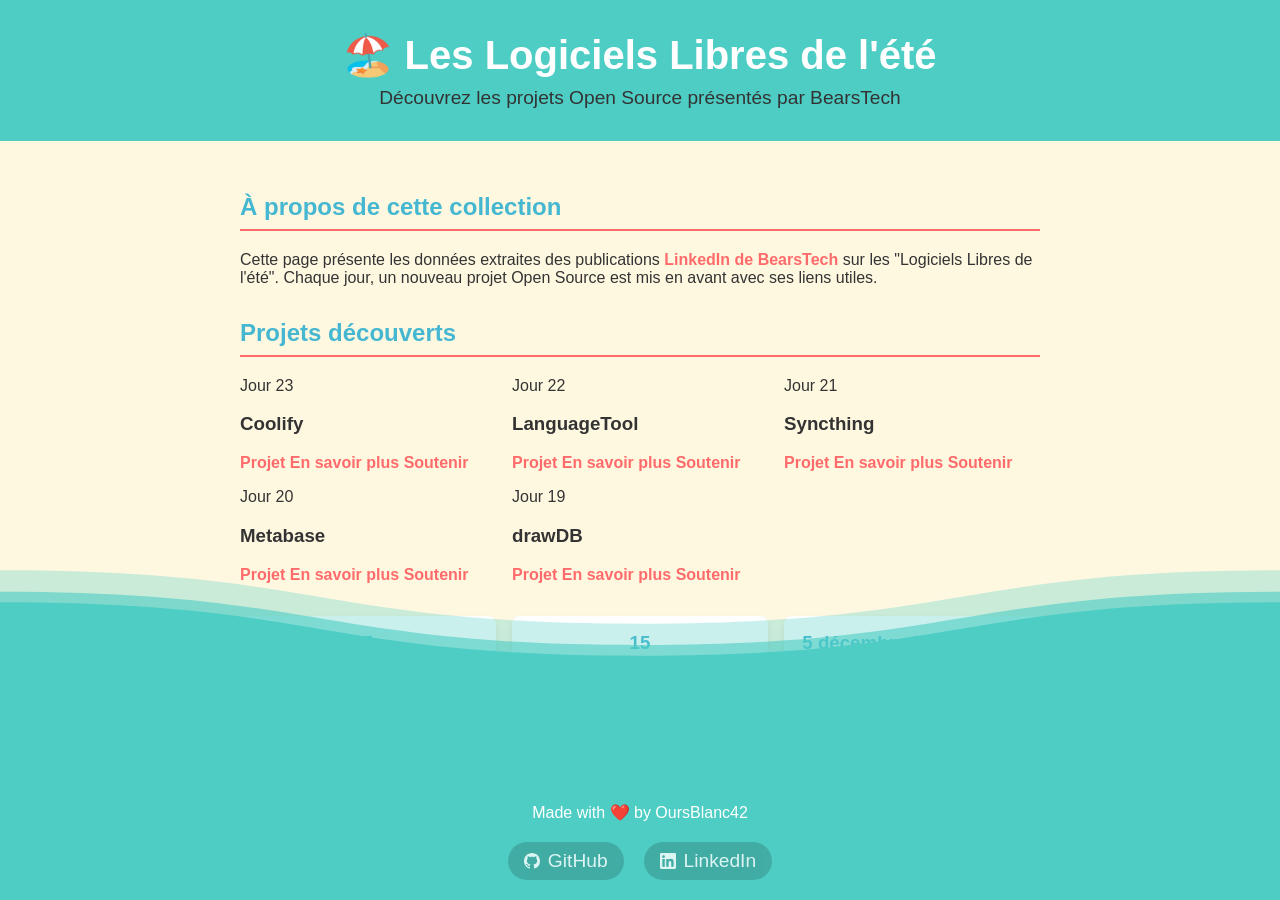
==== web/index.html @ 1a84eaba "Credits to bxbqoG who made the wave footer" ====
<!DOCTYPE html>
<html lang="fr">
<head>
    <meta charset="UTF-8">
    <meta name="viewport" content="width=device-width, initial-scale=1.0">
    <title>🏖️ Les Logiciels Libres de l'été</title>
    <link rel="stylesheet" href="style.css">
</head>
<body>
    <header>
        <div>
            <h1>🏖️ Les Logiciels Libres de l'été</h1>
            <p>Découvrez les projets Open Source présentés par BearsTech</p>
        </div>
    </header>
    <main>
        <div>
            <section>
                <h2>À propos de cette collection</h2>
                <p>Cette page présente les données extraites des publications <a href="https://www.linkedin.com/company/bearstech" target="_blank">LinkedIn de BearsTech</a> sur les "Logiciels Libres de l'été". Chaque jour, un nouveau projet Open Source est mis en avant avec ses liens utiles.</p>
            </section>
            <section>
                <h2>Projets découverts</h2>
                <div id="projectsGrid">
                    <!-- Les projets seront chargés dynamiquement ici -->
                </div>
            </section>
            <section>
                <div class="stats-grid">
                    <div class="stat-card">
                        <h3 id="totalProjects">0</h3>
                        <p>Projets découverts</p>
                    </div>
                    <div class="stat-card">
                        <h3 id="totalLinks">0</h3>
                        <p>Liens collectés</p>
                    </div>
                    <div class="stat-card">
                        <h3 id="lastUpdate">N/A</h3>
                        <p>Dernière mise à jour</p>
                    </div>
                </div>
            </section>
        </div>
    </main>
    <footer>
        <svg viewBox="0 0 120 28">
            <defs> 
                <path id="wave" d="M 0,10 C 30,10 30,15 60,15 90,15 90,10 120,10 150,10 150,15 180,15 210,15 210,10 240,10 v 28 h -240 z" />
            </defs> 

            <use id="wave3" class="wave" xlink:href="#wave" x="0" y="-2" ></use> 
            <use id="wave2" class="wave" xlink:href="#wave" x="0" y="0" ></use>
            <use id="wave1" class="wave" xlink:href="#wave" x="0" y="1" />
        </svg>

        <div class="footer-content">
                                    <p>Made with ❤️ by OursBlanc42</p>

            <ul class="menu">
                <li class="menu__item">
                    <a class="menu__link" href="https://github.com/OursBlanc42" target="_blank">
                        <svg width="16" height="16" viewBox="0 0 24 24" fill="currentColor">
                            <path d="M12 0C5.37 0 0 5.37 0 12c0 5.31 3.435 9.795 8.205 11.385.6.105.825-.255.825-.57 0-.285-.015-1.23-.015-2.235-3.015.555-3.795-.735-4.035-1.41-.135-.345-.72-1.41-1.23-1.695-.42-.225-1.02-.78-.015-.795.945-.015 1.62.87 1.845 1.23 1.08 1.815 2.805 1.305 3.495.99.105-.78.42-1.305.765-1.605-2.67-.3-5.46-1.335-5.46-5.925 0-1.305.465-2.385 1.23-3.225-.12-.3-.54-1.53.12-3.18 0 0 1.005-.315 3.3 1.23.96-.27 1.98-.405 3-.405s2.04.135 3 .405c2.295-1.56 3.3-1.23 3.3-1.23.66 1.65.24 2.88.12 3.18.765.84 1.23 1.905 1.23 3.225 0 4.605-2.805 5.625-5.475 5.925.435.375.81 1.095.81 2.22 0 1.605-.015 2.895-.015 3.3 0 .315.225.69.825.57A12.02 12.02 0 0024 12c0-6.63-5.37-12-12-12z"/>
                        </svg>
                        GitHub

                    </a>
                </li>
                <li class="menu__item">
                    <a class="menu__link" href="https://www.linkedin.com/in/simon-r%C3%A9gnier-2829247b/" target="_blank">
                        <svg width="16" height="16" viewBox="0 0 24 24" fill="currentColor">
                            <path d="M20.447 20.452h-3.554v-5.569c0-1.328-.027-3.037-1.852-3.037-1.853 0-2.136 1.445-2.136 2.939v5.667H9.351V9h3.414v1.561h.046c.477-.9 1.637-1.85 3.37-1.85 3.601 0 4.267 2.37 4.267 5.455v6.286zM5.337 7.433c-1.144 0-2.063-.926-2.063-2.065 0-1.138.92-2.063 2.063-2.063 1.14 0 2.064.925 2.064 2.063 0 1.139-.925 2.065-2.064 2.065zm1.782 13.019H3.555V9h3.564v11.452zM22.225 0H1.771C.792 0 0 .774 0 1.729v20.542C0 23.227.792 24 1.771 24h20.451C23.2 24 24 23.227 24 22.271V1.729C24 .774 23.2 0 22.222 0h.003z"/>
                        </svg>
                        LinkedIn

                    </a>
                </li>
            </ul>
        </div>
    </footer>
    <script src="script.js"></script>
</body>
</html>
---- web/style.css ----
:root {
    --primary-color: #ff6b6b;
    --secondary-color: #45b7d1;
    --tertiary-color: #4ecdc4;
    --background-color: #fff8e1;
    --text-color: #333;
}

body {
    font-family: 'Arial', sans-serif;
    margin: 0;
    padding: 0;
    background-color: var(--background-color);
    color: var(--text-color);
    overflow-x: hidden;
}

header {
    background-color: var(--tertiary-color);
    padding: 2rem 0;
    text-align: center;
}

header div {
    max-width: 800px;
    margin: 0 auto;
}

header h1 {
    margin: 0;
    font-size: 2.5rem;
    color: white;
}

header p {
    margin: 0.5rem 0 0 0;
    font-size: 1.2rem;
}

main {
    padding: 2rem 0;
    max-width: 800px;
    margin: 0 auto;
    min-height: 60vh;
    padding-bottom: 8rem;
}

section {
    margin-bottom: 2rem;
}

section h2 {
    color: var(--secondary-color);
    border-bottom: 2px solid var(--primary-color);
    padding-bottom: 0.5rem;
}

a {
    color: var(--primary-color);
    text-decoration: none;
    font-weight: bold;
}

a:hover {
    text-decoration: underline;
}

#projectsGrid {
    display: grid;
    grid-template-columns: repeat(auto-fill, minmax(200px, 1fr));
    gap: 1rem;
}

.stats-grid {
    display: grid;
    grid-template-columns: repeat(3, 1fr);
    gap: 1rem;
    margin-top: 1rem;
}

.stat-card {
    background-color: white;
    border-radius: 8px;
    padding: 1rem;
    box-shadow: 0 4px 6px rgba(0, 0, 0, 0.1);
    text-align: center;
}

.stat-card h3 {
    margin-top: 0;
    color: var(--secondary-color);
}

/* Footer avec SVG animé */
footer {
    width: 100vw;
    position: fixed;
    bottom: 0px;
    margin-left: calc(50% - 50vw);
}

footer svg {
    width: 100%;
    height: auto;
}

.footer-content {
    background-color: var(--tertiary-color);
    margin: -5px 0px 0px 0px;
    padding: 20px;
    color: #fff;
    text-align: center;
}

.footer-content p {
    margin: 0 0 20px 0;
    font-size: 1rem;
    font-weight: 300;
}

.menu {
    display: flex;
    justify-content: center;
    align-items: center;
    flex-wrap: wrap;
    list-style: none;
    padding: 0;
    margin: 0;
}

.menu__item {
    margin: 0 10px;
}

.menu__link {
    font-size: 1.2rem;
    color: #fff;
    display: inline-flex;
    align-items: center;
    gap: 0.5rem;
    transition: 0.5s;
    text-decoration: none;
    opacity: 0.8;
    font-weight: 300;
    padding: 0.5rem 1rem;
    border-radius: 25px;
    background: rgba(0, 0, 0, 0.2);
}

.menu__link:hover {
    opacity: 1;
    background: rgba(255, 255, 255, 0.2);
}

.menu__link svg {
    width: 16px;
    height: 16px;
}

/* Animations SVG */
.arrow {
    stroke-width: 0.3px;
    stroke: yellow;
}

.topball {
    animation: ball 1.5s ease-in-out;
    animation-iteration-count: infinite;
    animation-direction: alternate;
    animation-delay: 0.3s;
    cursor: pointer;
}

.wave {
    animation: wave 3s linear;
    animation-iteration-count: infinite;
    fill: var(--tertiary-color);
}

.drop {
    fill: transparent;
    animation: drop 5s ease infinite normal;
    stroke: var(--tertiary-color);
    stroke-width: 0.5;
    opacity: 0.6; 
    transform: translateY(80%);
}

.drop1 {
    transform-origin: 20px 3px;
}

.drop2 {
    animation-delay: 3s;
    animation-duration: 3s;
    transform-origin: 25px 3px;
}

.drop3 {
    animation-delay: -2s;
    animation-duration: 3.4s;
    transform-origin: 16px 3px;
}

.gooeff {
    filter: url(#goo);
}

#wave2 {
    animation-duration: 5s;
    animation-direction: reverse;
    opacity: 0.6;
}

#wave3 {
    animation-duration: 7s;
    opacity: 0.3;
}

@keyframes drop {
    0% {
        transform: translateY(80%); 
        opacity: 0.6; 
    }
    80% {
        transform: translateY(80%); 
        opacity: 0.6; 
    }
    90% { 
        transform: translateY(10%); 
        opacity: 0.6; 
    }
    100% { 
        transform: translateY(0%) scale(1.5);  
        stroke-width: 0.2;
        opacity: 0; 
    }
}

@keyframes wave {
    to {
        transform: translateX(-100%);
    }
}

@keyframes ball {
    to {
        transform: translateY(20%);
    }
}

/* Responsive pour le footer */
@media (max-width: 768px) {
    .footer-content {
        padding: 15px;
    }
    
    .menu {
        flex-direction: column;
        gap: 10px;
    }

    .menu__item {
        margin: 5px 0;
    }

    .menu__link {
        font-size: 1rem;
        padding: 0.75rem 1.5rem;
    }
    
    main {
        padding-bottom: 10rem;
    }
}
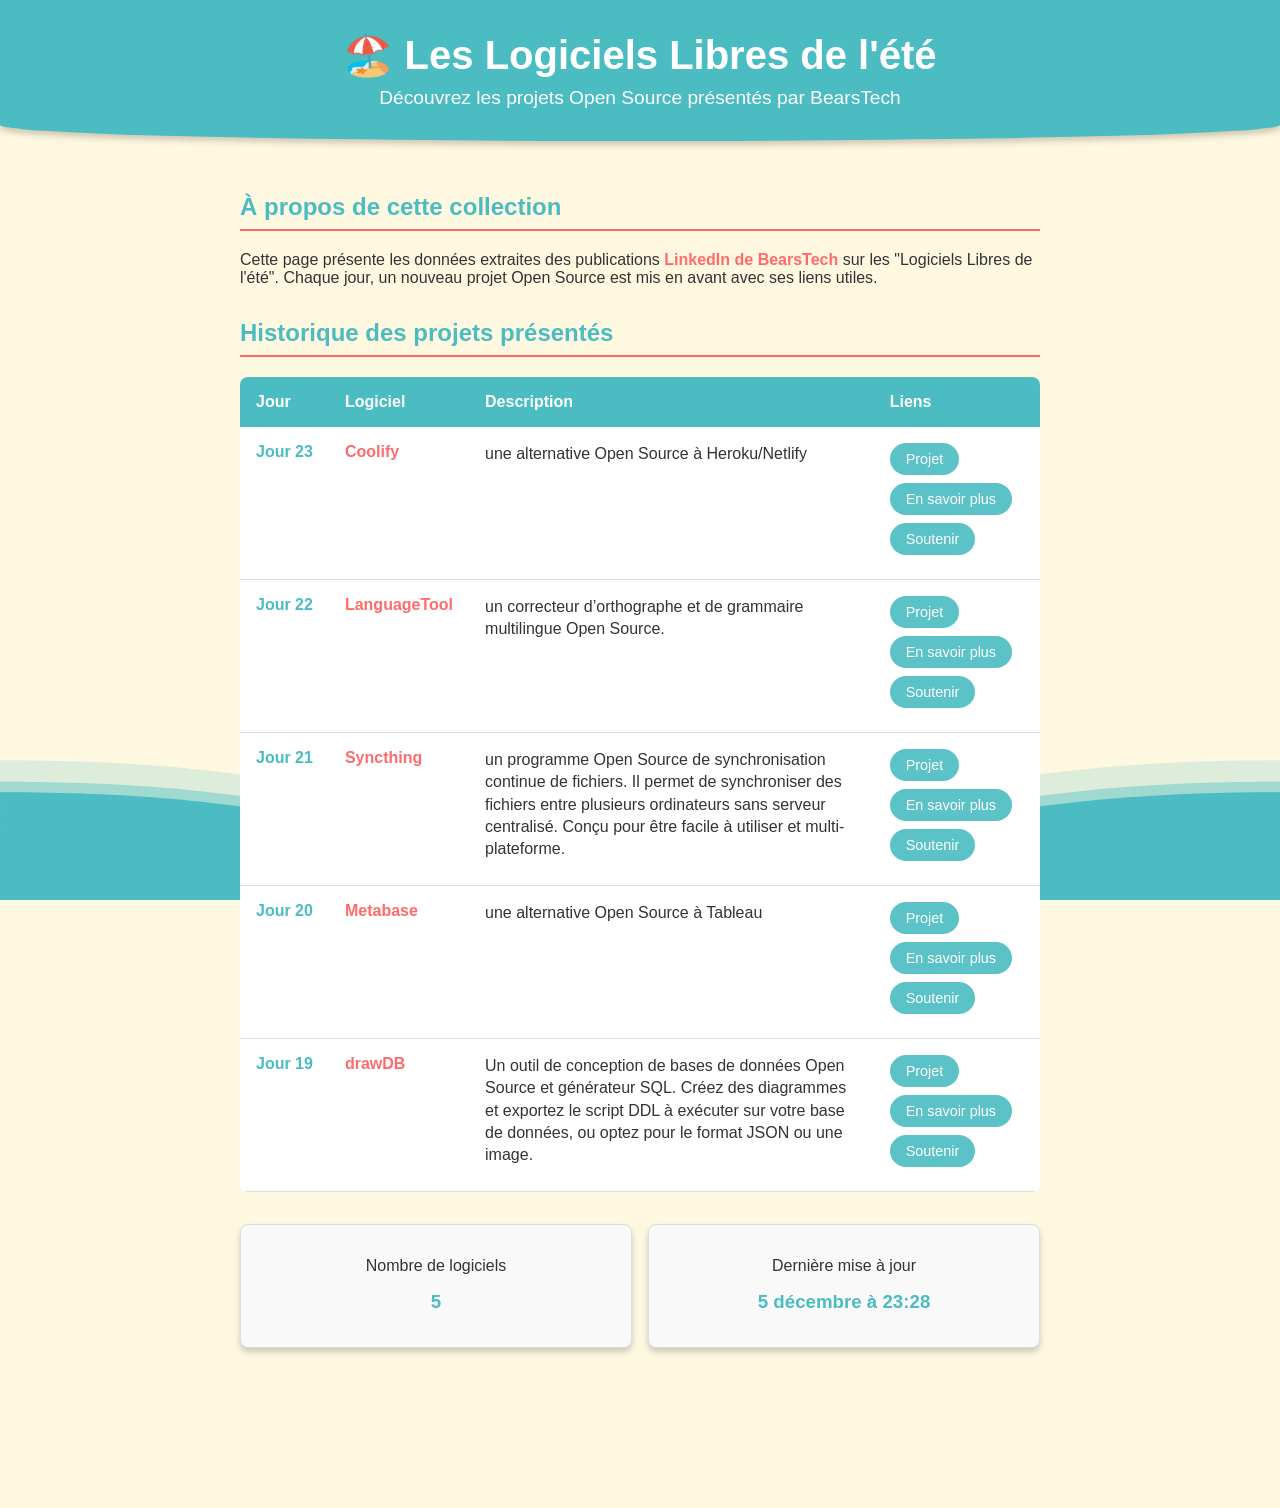
==== commit 52e4f952: "UI revamp: project table, improved stats, new header/footer style, simplified JS" ====
--- a/web/index.html
+++ b/web/index.html
@@ -20,34 +20,44 @@
                 <p>Cette page présente les données extraites des publications <a href="https://www.linkedin.com/company/bearstech" target="_blank">LinkedIn de BearsTech</a> sur les "Logiciels Libres de l'été". Chaque jour, un nouveau projet Open Source est mis en avant avec ses liens utiles.</p>
             </section>
             <section>
-                <h2>Projets découverts</h2>
-                <div id="projectsGrid">
-                    <!-- Les projets seront chargés dynamiquement ici -->
+                <h2>Historique des projets présentés</h2>
+                <div class="table-container">
+                    <table class="projects-table">
+                        <thead>
+                            <tr>
+                                <th>Jour</th>
+                                <th>Logiciel</th>
+                                <th>Description</th>
+                                <th>Liens</th>
+                            </tr>
+                        </thead>
+                        <tbody id="projectsGrid">
+                            <!-- Les projets seront chargés dynamiquement ici -->
+                        </tbody>
+                    </table>
                 </div>
             </section>
             <section>
                 <div class="stats-grid">
                     <div class="stat-card">
+                        <p>Nombre de logiciels</p>
                         <h3 id="totalProjects">0</h3>
-                        <p>Projets découverts</p>
+
                     </div>
                     <div class="stat-card">
-                        <h3 id="totalLinks">0</h3>
-                        <p>Liens collectés</p>
-                    </div>
-                    <div class="stat-card">
+                        <p>Dernière mise à jour</p>
                         <h3 id="lastUpdate">N/A</h3>
-                        <p>Dernière mise à jour</p>
+
                     </div>
                 </div>
             </section>
         </div>
     </main>
     <footer>
-        <svg viewBox="0 0 120 28">
-            <defs> 
+        <svg viewBox="0 0 120 16">
+            <defs>
                 <path id="wave" d="M 0,10 C 30,10 30,15 60,15 90,15 90,10 120,10 150,10 150,15 180,15 210,15 210,10 240,10 v 28 h -240 z" />
-            </defs> 
+            </defs>
 
             <use id="wave3" class="wave" xlink:href="#wave" x="0" y="-2" ></use> 
             <use id="wave2" class="wave" xlink:href="#wave" x="0" y="0" ></use>
@@ -55,28 +65,7 @@
         </svg>
 
         <div class="footer-content">
-                                    <p>Made with ❤️ by OursBlanc42</p>
-
-            <ul class="menu">
-                <li class="menu__item">
-                    <a class="menu__link" href="https://github.com/OursBlanc42" target="_blank">
-                        <svg width="16" height="16" viewBox="0 0 24 24" fill="currentColor">
-                            <path d="M12 0C5.37 0 0 5.37 0 12c0 5.31 3.435 9.795 8.205 11.385.6.105.825-.255.825-.57 0-.285-.015-1.23-.015-2.235-3.015.555-3.795-.735-4.035-1.41-.135-.345-.72-1.41-1.23-1.695-.42-.225-1.02-.78-.015-.795.945-.015 1.62.87 1.845 1.23 1.08 1.815 2.805 1.305 3.495.99.105-.78.42-1.305.765-1.605-2.67-.3-5.46-1.335-5.46-5.925 0-1.305.465-2.385 1.23-3.225-.12-.3-.54-1.53.12-3.18 0 0 1.005-.315 3.3 1.23.96-.27 1.98-.405 3-.405s2.04.135 3 .405c2.295-1.56 3.3-1.23 3.3-1.23.66 1.65.24 2.88.12 3.18.765.84 1.23 1.905 1.23 3.225 0 4.605-2.805 5.625-5.475 5.925.435.375.81 1.095.81 2.22 0 1.605-.015 2.895-.015 3.3 0 .315.225.69.825.57A12.02 12.02 0 0024 12c0-6.63-5.37-12-12-12z"/>
-                        </svg>
-                        GitHub
-
-                    </a>
-                </li>
-                <li class="menu__item">
-                    <a class="menu__link" href="https://www.linkedin.com/in/simon-r%C3%A9gnier-2829247b/" target="_blank">
-                        <svg width="16" height="16" viewBox="0 0 24 24" fill="currentColor">
-                            <path d="M20.447 20.452h-3.554v-5.569c0-1.328-.027-3.037-1.852-3.037-1.853 0-2.136 1.445-2.136 2.939v5.667H9.351V9h3.414v1.561h.046c.477-.9 1.637-1.85 3.37-1.85 3.601 0 4.267 2.37 4.267 5.455v6.286zM5.337 7.433c-1.144 0-2.063-.926-2.063-2.065 0-1.138.92-2.063 2.063-2.063 1.14 0 2.064.925 2.064 2.063 0 1.139-.925 2.065-2.064 2.065zm1.782 13.019H3.555V9h3.564v11.452zM22.225 0H1.771C.792 0 0 .774 0 1.729v20.542C0 23.227.792 24 1.771 24h20.451C23.2 24 24 23.227 24 22.271V1.729C24 .774 23.2 0 22.222 0h.003z"/>
-                        </svg>
-                        LinkedIn
-
-                    </a>
-                </li>
-            </ul>
+            <p>Made with ❤️ by <a href="https://github.com/OursBlanc42">OursBlanc</a></p>
         </div>
     </footer>
     <script src="script.js"></script>
--- a/web/style.css
+++ b/web/style.css
@@ -1,9 +1,11 @@
 :root {
     --primary-color: #ff6b6b;
-    --secondary-color: #45b7d1;
-    --tertiary-color: #4ecdc4;
+    --secondary-color: rgb(74, 188, 194);
     --background-color: #fff8e1;
     --text-color: #333;
+    --card-background-color: #f9f9f9;
+    --card-border-color: #ddd;
+    --light-color: #fff;
 }
 
 body {
@@ -16,24 +18,32 @@
 }
 
 header {
-    background-color: var(--tertiary-color);
-    padding: 2rem 0;
+    background-color: var(--secondary-color);
+    padding: 2rem 0 0 0;
     text-align: center;
-}
+    position: relative;
+    box-shadow: 0 4px 6px rgba(0, 0, 0, 0.2);
+    border-radius: 0 0 1000px 1000px / 0 0 25px 25px;
+}
+
 
 header div {
     max-width: 800px;
     margin: 0 auto;
+    padding-bottom: 2rem;
+    position: relative;
+    z-index: 3;
 }
 
 header h1 {
     margin: 0;
     font-size: 2.5rem;
-    color: white;
+    color: var(--light-color);
 }
 
 header p {
     margin: 0.5rem 0 0 0;
+      color: var(--light-color);
     font-size: 1.2rem;
 }
 
@@ -42,7 +52,9 @@
     max-width: 800px;
     margin: 0 auto;
     min-height: 60vh;
-    padding-bottom: 8rem;
+    padding-bottom: 5rem;
+    position: relative;
+    z-index: 10;
 }
 
 section {
@@ -65,24 +77,85 @@
     text-decoration: underline;
 }
 
-#projectsGrid {
-    display: grid;
-    grid-template-columns: repeat(auto-fill, minmax(200px, 1fr));
-    gap: 1rem;
-}
+.table-container {
+    overflow-x: auto;
+    margin-bottom: 2rem;
+}
+
+.projects-table {
+    width: 100%;
+    border-collapse: collapse;
+    background-color: var(--light-color);
+    border-radius: 8px;
+    overflow: hidden;
+}
+
+.projects-table th {
+    background-color: var(--secondary-color);
+    color: var(--light-color);
+    padding: 1rem;
+    text-align: left;
+    font-weight: bold;
+}
+
+.projects-table td {
+    padding: 1rem;
+    border-bottom: 1px solid var(--card-border-color);
+    vertical-align: top;
+}
+
+.day-cell {
+    font-weight: bold;
+    color: var(--secondary-color);
+    white-space: nowrap;
+}
+
+.title-cell {
+    font-weight: bold;
+    color: var(--primary-color);
+}
+
+.description-cell {
+    line-height: 1.4;
+}
+
+/* Utilisation du même style que les liens du footer */
+.links-cell a {
+    display: inline-block;
+    margin-right: 0.5rem;
+    margin-bottom: 0.5rem;
+    padding: 0.5rem 1rem;
+    color: var(--light-color);
+    text-decoration: none;
+    border-radius: 25px;
+    background-color: var(--secondary-color);
+    font-size: 0.9rem;
+    font-weight: 300;
+    transition: 0.3s ease;
+    opacity: 0.9;
+}
+
+.links-cell a:hover {
+    opacity: 1;
+    background: rgba(255, 107, 107, 0.8);
+    transform: translateY(-2px);
+}
+
 
 .stats-grid {
     display: grid;
-    grid-template-columns: repeat(3, 1fr);
+    grid-template-columns: repeat(2, 1fr);
     gap: 1rem;
     margin-top: 1rem;
+    margin-bottom: 80px;
 }
 
 .stat-card {
-    background-color: white;
+    background-color: var(--card-background-color);
+    border: 1px solid var(--card-border-color);
     border-radius: 8px;
     padding: 1rem;
-    box-shadow: 0 4px 6px rgba(0, 0, 0, 0.1);
+    box-shadow: 0 4px 6px rgba(0, 0, 0, 0.2);
     text-align: center;
 }
 
@@ -97,25 +170,43 @@
     position: fixed;
     bottom: 0px;
     margin-left: calc(50% - 50vw);
+    z-index: 1;
 }
 
 footer svg {
     width: 100%;
     height: auto;
+    pointer-events: none;
+}
+
+footer a {
+    color: var(--primary-color);
+    background-color: var(--light-color);
+    padding: 0.2rem 0.4rem;
+    border-radius: 12px;
+    text-decoration: none;
+    font-weight: bold;
+    transition: 0.4s ease;
+}
+
+footer a:hover {
+    background-color: var(--primary-color);
+    color: var(--light-color);
+    transform: translateY(-4px);
 }
 
 .footer-content {
-    background-color: var(--tertiary-color);
+    background-color: var(--secondary-color);
     margin: -5px 0px 0px 0px;
-    padding: 20px;
-    color: #fff;
+    padding: 10px;
+    color: var(--light-color);
     text-align: center;
 }
 
 .footer-content p {
-    margin: 0 0 20px 0;
-    font-size: 1rem;
-    font-weight: 300;
+    margin: 10px;
+    font-size: 0.8rem;
+    font-weight: bold;
 }
 
 .menu {
@@ -133,143 +224,86 @@
 }
 
 .menu__link {
-    font-size: 1.2rem;
-    color: #fff;
+    font-size: 0.9rem;
+    color: var(--light-color);
     display: inline-flex;
     align-items: center;
     gap: 0.5rem;
-    transition: 0.5s;
+    transition: 0.3s ease;
     text-decoration: none;
-    opacity: 0.8;
+    opacity: 0.9;
     font-weight: 300;
     padding: 0.5rem 1rem;
     border-radius: 25px;
     background: rgba(0, 0, 0, 0.2);
+    position: relative;
 }
 
 .menu__link:hover {
     opacity: 1;
     background: rgba(255, 255, 255, 0.2);
+    transform: translateY(-2px);
 }
 
 .menu__link svg {
-    width: 16px;
-    height: 16px;
-}
-
-/* Animations SVG */
-.arrow {
-    stroke-width: 0.3px;
-    stroke: yellow;
-}
-
-.topball {
-    animation: ball 1.5s ease-in-out;
-    animation-iteration-count: infinite;
-    animation-direction: alternate;
-    animation-delay: 0.3s;
-    cursor: pointer;
+    width: 14px;
+    height: 14px;
+    z-index: 2;
+}
+
+@keyframes wave {
+    to {
+        transform: translateX(-100%);
+    }
 }
 
 .wave {
     animation: wave 3s linear;
     animation-iteration-count: infinite;
-    fill: var(--tertiary-color);
-}
-
-.drop {
-    fill: transparent;
-    animation: drop 5s ease infinite normal;
-    stroke: var(--tertiary-color);
-    stroke-width: 0.5;
-    opacity: 0.6; 
-    transform: translateY(80%);
-}
-
-.drop1 {
-    transform-origin: 20px 3px;
-}
-
-.drop2 {
-    animation-delay: 3s;
-    animation-duration: 3s;
-    transform-origin: 25px 3px;
-}
-
-.drop3 {
-    animation-delay: -2s;
-    animation-duration: 3.4s;
-    transform-origin: 16px 3px;
-}
-
-.gooeff {
-    filter: url(#goo);
+    fill: rgba(74, 188, 194, 1);
+}
+
+
+#wave1 {
+    fill: rgba(74, 188, 194, 1);
 }
 
 #wave2 {
     animation-duration: 5s;
     animation-direction: reverse;
     opacity: 0.6;
+    fill: rgba(74, 188, 194, 0.7);
 }
 
 #wave3 {
     animation-duration: 7s;
     opacity: 0.3;
-}
-
-@keyframes drop {
-    0% {
-        transform: translateY(80%); 
-        opacity: 0.6; 
-    }
-    80% {
-        transform: translateY(80%); 
-        opacity: 0.6; 
-    }
-    90% { 
-        transform: translateY(10%); 
-        opacity: 0.6; 
-    }
-    100% { 
-        transform: translateY(0%) scale(1.5);  
-        stroke-width: 0.2;
-        opacity: 0; 
-    }
-}
-
-@keyframes wave {
-    to {
-        transform: translateX(-100%);
-    }
-}
-
-@keyframes ball {
-    to {
-        transform: translateY(20%);
-    }
-}
-
-/* Responsive pour le footer */
+    fill: rgba(74, 188, 194, 0.6);
+}
+
+
+
+/* Responsive pour mobile */
 @media (max-width: 768px) {
-    .footer-content {
-        padding: 15px;
+    header h1 {
+        font-size: 2rem;
     }
     
-    .menu {
-        flex-direction: column;
-        gap: 10px;
-    }
-
-    .menu__item {
-        margin: 5px 0;
-    }
-
-    .menu__link {
+    header p {
         font-size: 1rem;
-        padding: 0.75rem 1.5rem;
     }
     
-    main {
-        padding-bottom: 10rem;
-    }
-}
+    .projects-table {
+        font-size: 0.9rem;
+    }
+    
+    .projects-table th,
+    .projects-table td {
+        padding: 0.7rem;
+    }
+    
+    .links-cell a {
+        padding: 0.4rem 0.8rem;
+        font-size: 0.8rem;
+    }
+}
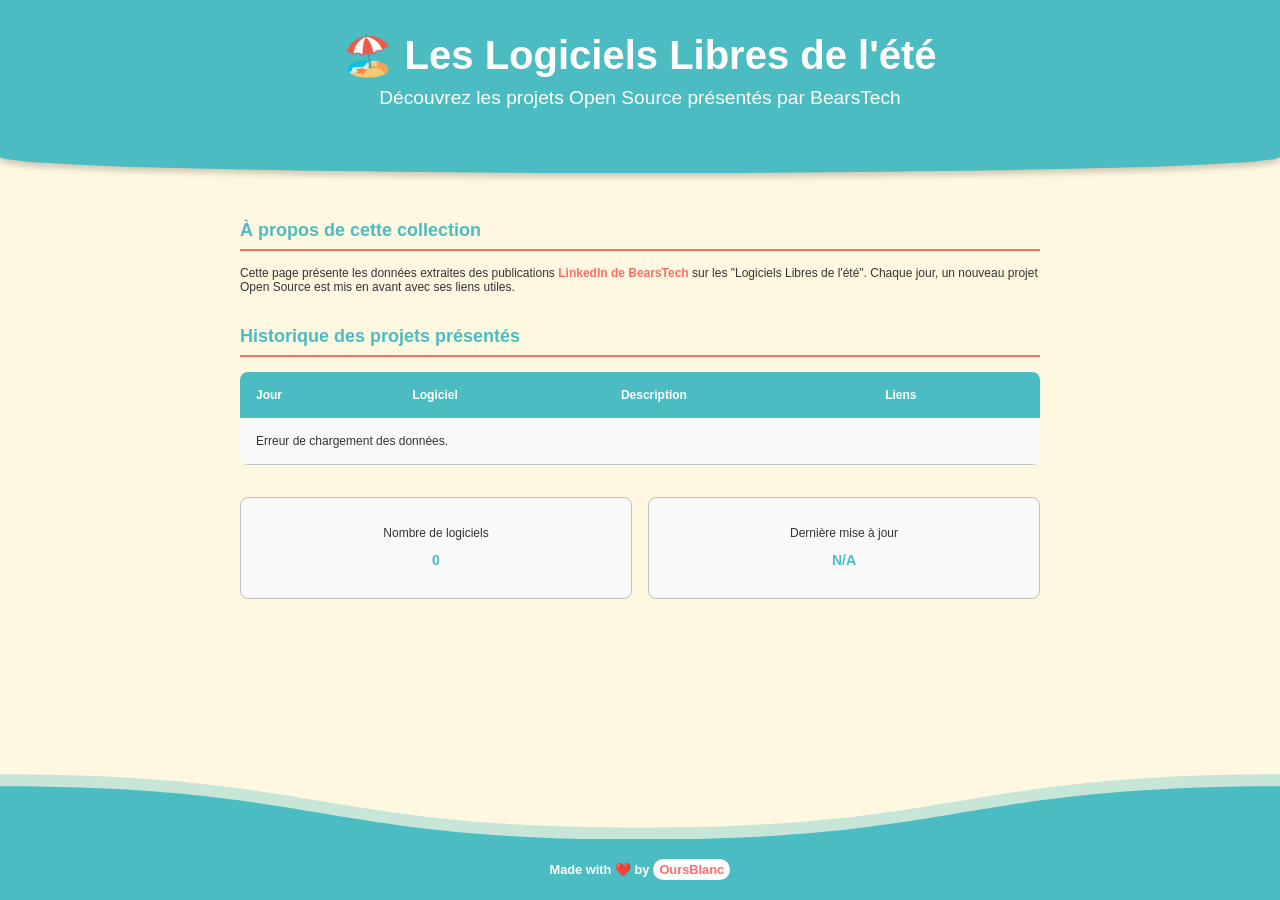
==== commit d8dd808f: "add features and documentations - Implemented scraping system using Selenium - Added CSV storage and" ====
--- a/web/index.html
+++ b/web/index.html
@@ -7,6 +7,7 @@
     <link rel="stylesheet" href="style.css">
 </head>
 <body>
+
     <header>
         <div>
             <h1>🏖️ Les Logiciels Libres de l'été</h1>
@@ -32,7 +33,7 @@
                             </tr>
                         </thead>
                         <tbody id="projectsGrid">
-                            <!-- Les projets seront chargés dynamiquement ici -->
+                            <!-- project will be loaded dynamically here -->
                         </tbody>
                     </table>
                 </div>
@@ -53,17 +54,21 @@
             </section>
         </div>
     </main>
-    <footer>
-        <svg viewBox="0 0 120 16">
+    
+    <footer id="footer-back">
+        <svg class="background-waves" viewBox="0 0 120 16">
             <defs>
-                <path id="wave" d="M 0,10 C 30,10 30,15 60,15 90,15 90,10 120,10 150,10 150,15 180,15 210,15 210,10 240,10 v 28 h -240 z" />
+                <path id="wave-path" d="M 0,10 C 30,10 30,15 60,15 90,15 90,10 120,10 150,10 150,15 180,15 210,15 210,10 240,10 v 28 h -240 z" />
             </defs>
-
-            <use id="wave3" class="wave" xlink:href="#wave" x="0" y="-2" ></use> 
-            <use id="wave2" class="wave" xlink:href="#wave" x="0" y="0" ></use>
-            <use id="wave1" class="wave" xlink:href="#wave" x="0" y="1" />
+            <use id="wave3" class="wave" xlink:href="#wave-path" x="0" y="-2" ></use> 
+            <use id="wave2" class="wave" xlink:href="#wave-path" x="0" y="0" ></use>
         </svg>
-
+    </footer>
+    <footer id="footer-front">
+        <svg class="foreground-wave" viewBox="0 0 120 16">
+            <use id="wave0" class="wave" xlink:href="#wave-path" x="0" y="1" />
+            <use id="wave1" class="wave" xlink:href="#wave-path" x="0" y="3" ></use>
+        </svg>
         <div class="footer-content">
             <p>Made with ❤️ by <a href="https://github.com/OursBlanc42">OursBlanc</a></p>
         </div>
--- a/web/style.css
+++ b/web/style.css
@@ -1,15 +1,22 @@
+/* ==========================================================================
+   VARIABLES CSS
+   ========================================================================== */
 :root {
     --primary-color: #ff6b6b;
     --secondary-color: rgb(74, 188, 194);
     --background-color: #fff8e1;
     --text-color: #333;
     --card-background-color: #f9f9f9;
-    --card-border-color: #ddd;
     --light-color: #fff;
-}
-
+    --border-color: #c1c1c1;
+}
+
+/* ==========================================================================
+   BASE STYLES
+   ========================================================================== */
 body {
     font-family: 'Arial', sans-serif;
+    font-size: 12px;
     margin: 0;
     padding: 0;
     background-color: var(--background-color);
@@ -17,22 +24,21 @@
     overflow-x: hidden;
 }
 
+/* ==========================================================================
+   HEADER
+   ========================================================================== */
 header {
     background-color: var(--secondary-color);
-    padding: 2rem 0 0 0;
+    padding: 2rem 0;
     text-align: center;
-    position: relative;
     box-shadow: 0 4px 6px rgba(0, 0, 0, 0.2);
     border-radius: 0 0 1000px 1000px / 0 0 25px 25px;
 }
-
 
 header div {
     max-width: 800px;
     margin: 0 auto;
     padding-bottom: 2rem;
-    position: relative;
-    z-index: 3;
 }
 
 header h1 {
@@ -43,10 +49,13 @@
 
 header p {
     margin: 0.5rem 0 0 0;
-      color: var(--light-color);
+    color: var(--light-color);
     font-size: 1.2rem;
 }
 
+/* ==========================================================================
+   MAIN CONTENT
+   ========================================================================== */
 main {
     padding: 2rem 0;
     max-width: 800px;
@@ -54,7 +63,7 @@
     min-height: 60vh;
     padding-bottom: 5rem;
     position: relative;
-    z-index: 10;
+    z-index: 2;
 }
 
 section {
@@ -67,6 +76,9 @@
     padding-bottom: 0.5rem;
 }
 
+/* ==========================================================================
+   LINKS
+   ========================================================================== */
 a {
     color: var(--primary-color);
     text-decoration: none;
@@ -77,6 +89,9 @@
     text-decoration: underline;
 }
 
+/* ==========================================================================
+   TABLE STYLES
+   ========================================================================== */
 .table-container {
     overflow-x: auto;
     margin-bottom: 2rem;
@@ -85,7 +100,7 @@
 .projects-table {
     width: 100%;
     border-collapse: collapse;
-    background-color: var(--light-color);
+    background-color: var(--card-background-color);
     border-radius: 8px;
     overflow: hidden;
 }
@@ -100,7 +115,7 @@
 
 .projects-table td {
     padding: 1rem;
-    border-bottom: 1px solid var(--card-border-color);
+    border-bottom: 1px solid var(--border-color);
     vertical-align: top;
 }
 
@@ -119,20 +134,23 @@
     line-height: 1.4;
 }
 
-/* Utilisation du même style que les liens du footer */
+/* ==========================================================================
+   BUTTON STYLES (liens dans le tableau)
+   ========================================================================== */
 .links-cell a {
     display: inline-block;
     margin-right: 0.5rem;
     margin-bottom: 0.5rem;
-    padding: 0.5rem 1rem;
+    padding: 0.3rem 0.6rem;
     color: var(--light-color);
     text-decoration: none;
     border-radius: 25px;
     background-color: var(--secondary-color);
-    font-size: 0.9rem;
+    transition: 0.3s ease;
     font-weight: 300;
-    transition: 0.3s ease;
+    font-size: 0.75rem;
     opacity: 0.9;
+    white-space: nowrap;
 }
 
 .links-cell a:hover {
@@ -141,7 +159,9 @@
     transform: translateY(-2px);
 }
 
-
+/* ==========================================================================
+   STATISTICS CARDS
+   ========================================================================== */
 .stats-grid {
     display: grid;
     grid-template-columns: repeat(2, 1fr);
@@ -152,10 +172,9 @@
 
 .stat-card {
     background-color: var(--card-background-color);
-    border: 1px solid var(--card-border-color);
+    border: 1px solid var(--border-color);
     border-radius: 8px;
     padding: 1rem;
-    box-shadow: 0 4px 6px rgba(0, 0, 0, 0.2);
     text-align: center;
 }
 
@@ -164,22 +183,49 @@
     color: var(--secondary-color);
 }
 
-/* Footer avec SVG animé */
-footer {
-    width: 100vw;
+/* ==========================================================================
+   FOOTER & WAVES
+   ========================================================================== */
+
+/* Footer avec vagues arrière-plan */
+#footer-back {
     position: fixed;
-    bottom: 0px;
-    margin-left: calc(50% - 50vw);
+    left: 0;
+    right: 0;
+    bottom: 40px;
     z-index: 1;
+}
+
+/* Footer avec vague avant et contenu */
+#footer-front {
+    position: fixed;
+    left: 0;
+    right: 0;
+    bottom: 0;
+    z-index: 3;
+    pointer-events: none;
 }
 
 footer svg {
     width: 100%;
     height: auto;
     pointer-events: none;
-}
-
-footer a {
+    display: block;
+    margin: 0;
+}
+
+.footer-content {
+    background-color: var(--secondary-color);
+    padding: 10px;
+    font-size: 0.8rem;
+    font-weight: bold;
+    color: var(--light-color);
+    text-align: center;
+    pointer-events: auto;
+    margin: 0;
+}
+
+.footer-content a {
     color: var(--primary-color);
     background-color: var(--light-color);
     padding: 0.2rem 0.4rem;
@@ -189,68 +235,15 @@
     transition: 0.4s ease;
 }
 
-footer a:hover {
+.footer-content a:hover {
     background-color: var(--primary-color);
     color: var(--light-color);
     transform: translateY(-4px);
 }
 
-.footer-content {
-    background-color: var(--secondary-color);
-    margin: -5px 0px 0px 0px;
-    padding: 10px;
-    color: var(--light-color);
-    text-align: center;
-}
-
-.footer-content p {
-    margin: 10px;
-    font-size: 0.8rem;
-    font-weight: bold;
-}
-
-.menu {
-    display: flex;
-    justify-content: center;
-    align-items: center;
-    flex-wrap: wrap;
-    list-style: none;
-    padding: 0;
-    margin: 0;
-}
-
-.menu__item {
-    margin: 0 10px;
-}
-
-.menu__link {
-    font-size: 0.9rem;
-    color: var(--light-color);
-    display: inline-flex;
-    align-items: center;
-    gap: 0.5rem;
-    transition: 0.3s ease;
-    text-decoration: none;
-    opacity: 0.9;
-    font-weight: 300;
-    padding: 0.5rem 1rem;
-    border-radius: 25px;
-    background: rgba(0, 0, 0, 0.2);
-    position: relative;
-}
-
-.menu__link:hover {
-    opacity: 1;
-    background: rgba(255, 255, 255, 0.2);
-    transform: translateY(-2px);
-}
-
-.menu__link svg {
-    width: 14px;
-    height: 14px;
-    z-index: 2;
-}
-
+/* ==========================================================================
+   ANIMATIONS
+   ========================================================================== */
 @keyframes wave {
     to {
         transform: translateX(-100%);
@@ -258,33 +251,36 @@
 }
 
 .wave {
-    animation: wave 3s linear;
-    animation-iteration-count: infinite;
-    fill: rgba(74, 188, 194, 1);
-}
-
+    animation: wave 4s linear infinite;
+    fill: var(--secondary-color);
+}
+
+#wave0 {
+    fill: var(--secondary-color);
+}
 
 #wave1 {
-    fill: rgba(74, 188, 194, 1);
-}
-
-#wave2 {
     animation-duration: 5s;
     animation-direction: reverse;
+    opacity: 0.5;
+}
+
+#wave2 {
+    animation-duration: 7s;
+    animation-direction: reverse;
     opacity: 0.6;
-    fill: rgba(74, 188, 194, 0.7);
 }
 
 #wave3 {
-    animation-duration: 7s;
+    animation-duration: 9s;
     opacity: 0.3;
-    fill: rgba(74, 188, 194, 0.6);
-}
-
-
-
-/* Responsive pour mobile */
+}
+
+/* ==========================================================================
+   RESPONSIVE DESIGN
+   ========================================================================== */
 @media (max-width: 768px) {
+    /* Header responsive */
     header h1 {
         font-size: 2rem;
     }
@@ -293,6 +289,13 @@
         font-size: 1rem;
     }
     
+    /* Main content responsive */
+    main {
+        padding: 1rem 0;
+        padding-bottom: 6rem;
+    }
+    
+    /* Table responsive */
     .projects-table {
         font-size: 0.9rem;
     }
@@ -302,8 +305,47 @@
         padding: 0.7rem;
     }
     
+    /* Button responsive */
     .links-cell a {
-        padding: 0.4rem 0.8rem;
-        font-size: 0.8rem;
+        padding: 0.25rem 0.5rem;
+        font-size: 0.7rem;
+        margin-bottom: 0.3rem;
+    }
+    
+    /* Stats cards responsive */
+    .stats-grid {
+        grid-template-columns: 1fr;
+        gap: 0.5rem;
+        margin-bottom: 100px;
+    }
+    
+    .stat-card {
+        padding: 0.8rem;
+    }
+}
+
+@media (max-width: 480px) {
+    /* Very small screens */
+    body {
+        font-size: 11px;
+    }
+    
+    header h1 {
+        font-size: 1.8rem;
+    }
+    
+    main {
+        padding: 0.5rem;
+        padding-bottom: 7rem;
+    }
+    
+    .projects-table th,
+    .projects-table td {
+        padding: 0.5rem;
+    }
+    
+    .links-cell a {
+        padding: 0.2rem 0.4rem;
+        font-size: 0.65rem;
     }
 }
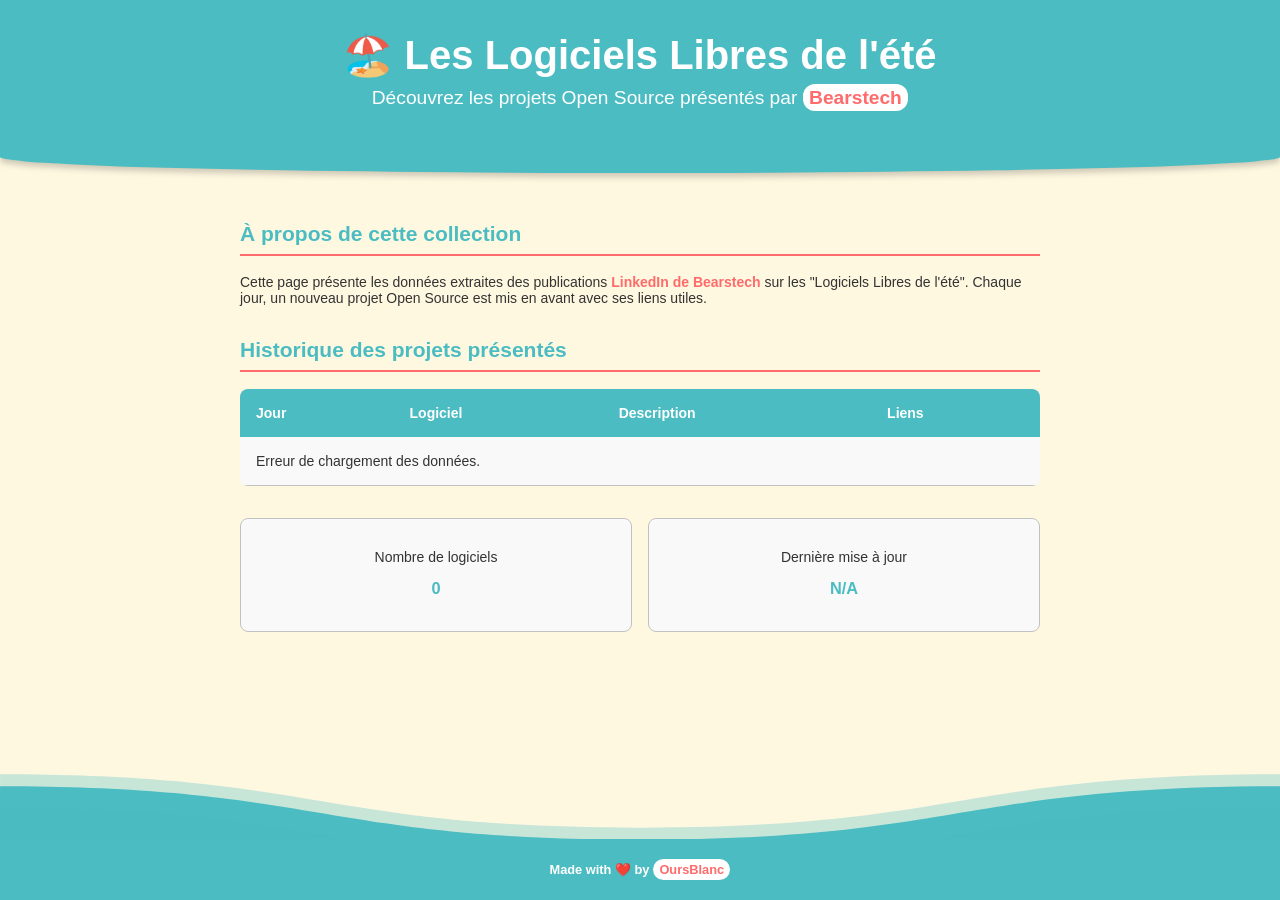
==== commit e7ea6677: "update website - add link to bearstech.com for referencement - update size of text" ====
--- a/web/index.html
+++ b/web/index.html
@@ -11,14 +11,15 @@
     <header>
         <div>
             <h1>🏖️ Les Logiciels Libres de l'été</h1>
-            <p>Découvrez les projets Open Source présentés par BearsTech</p>
+            <p>Découvrez les projets Open Source présentés par <a href ="https://bearstech.com/">Bearstech</a></p>
         </div>
     </header>
     <main>
         <div>
             <section>
                 <h2>À propos de cette collection</h2>
-                <p>Cette page présente les données extraites des publications <a href="https://www.linkedin.com/company/bearstech" target="_blank">LinkedIn de BearsTech</a> sur les "Logiciels Libres de l'été". Chaque jour, un nouveau projet Open Source est mis en avant avec ses liens utiles.</p>
+                <p>Cette page présente les données extraites des publications <a href="https://www.linkedin.com/company/bearstech" target="_blank">LinkedIn de Bearstech</a> sur les "Logiciels Libres de l'été". Chaque jour, un nouveau projet Open Source est mis en avant avec ses liens utiles.</p>
+               
             </section>
             <section>
                 <h2>Historique des projets présentés</h2>
--- a/web/style.css
+++ b/web/style.css
@@ -16,7 +16,7 @@
    ========================================================================== */
 body {
     font-family: 'Arial', sans-serif;
-    font-size: 12px;
+    font-size: 14px;
     margin: 0;
     padding: 0;
     background-color: var(--background-color);
@@ -51,6 +51,22 @@
     margin: 0.5rem 0 0 0;
     color: var(--light-color);
     font-size: 1.2rem;
+}
+
+header a {
+    color: var(--primary-color);
+    background-color: var(--light-color);
+    padding: 0.2rem 0.4rem;
+    border-radius: 12px;
+    text-decoration: none;
+    font-weight: bold;
+    transition: 0.4s ease;
+}
+
+header a:hover {
+    background-color: var(--primary-color);
+    color: var(--light-color);
+    transform: translateY(-4px);
 }
 
 /* ==========================================================================
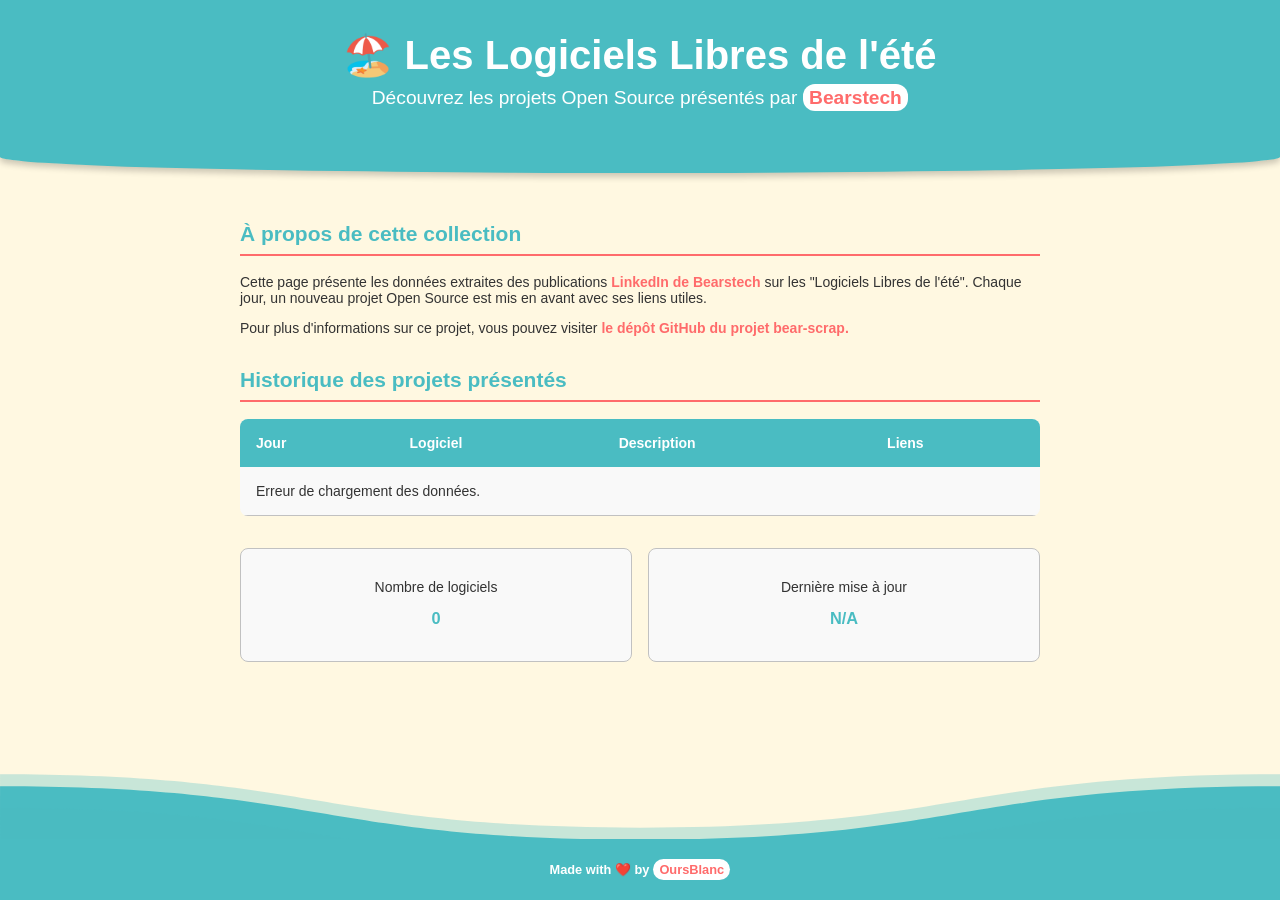
==== commit f557a834: "add a link to my github" ====
--- a/web/index.html
+++ b/web/index.html
@@ -7,7 +7,6 @@
     <link rel="stylesheet" href="style.css">
 </head>
 <body>
-
     <header>
         <div>
             <h1>🏖️ Les Logiciels Libres de l'été</h1>
@@ -19,7 +18,7 @@
             <section>
                 <h2>À propos de cette collection</h2>
                 <p>Cette page présente les données extraites des publications <a href="https://www.linkedin.com/company/bearstech" target="_blank">LinkedIn de Bearstech</a> sur les "Logiciels Libres de l'été". Chaque jour, un nouveau projet Open Source est mis en avant avec ses liens utiles.</p>
-               
+                <p>Pour plus d'informations sur ce projet, vous pouvez visiter <a href="https://github.com/oursblanc42/bear-scrap">le dépôt GitHub du projet bear-scrap.</a></p>
             </section>
             <section>
                 <h2>Historique des projets présentés</h2>
@@ -57,18 +56,18 @@
     </main>
     
     <footer id="footer-back">
-        <svg class="background-waves" viewBox="0 0 120 16">
+        <svg class="background-waves" viewBox="0 0 120 16" xmlns="http://www.w3.org/2000/svg">
             <defs>
                 <path id="wave-path" d="M 0,10 C 30,10 30,15 60,15 90,15 90,10 120,10 150,10 150,15 180,15 210,15 210,10 240,10 v 28 h -240 z" />
             </defs>
-            <use id="wave3" class="wave" xlink:href="#wave-path" x="0" y="-2" ></use> 
-            <use id="wave2" class="wave" xlink:href="#wave-path" x="0" y="0" ></use>
+            <use id="wave3" class="wave" href="#wave-path" x="0" y="-2"></use> 
+            <use id="wave2" class="wave" href="#wave-path" x="0" y="0"></use>
         </svg>
     </footer>
     <footer id="footer-front">
-        <svg class="foreground-wave" viewBox="0 0 120 16">
-            <use id="wave0" class="wave" xlink:href="#wave-path" x="0" y="1" />
-            <use id="wave1" class="wave" xlink:href="#wave-path" x="0" y="3" ></use>
+        <svg class="foreground-wave" viewBox="0 0 120 16" xmlns="http://www.w3.org/2000/svg">
+            <use id="wave0" class="wave" href="#wave-path" x="0" y="1" />
+            <use id="wave1" class="wave" href="#wave-path" x="0" y="3"></use>
         </svg>
         <div class="footer-content">
             <p>Made with ❤️ by <a href="https://github.com/OursBlanc42">OursBlanc</a></p>
